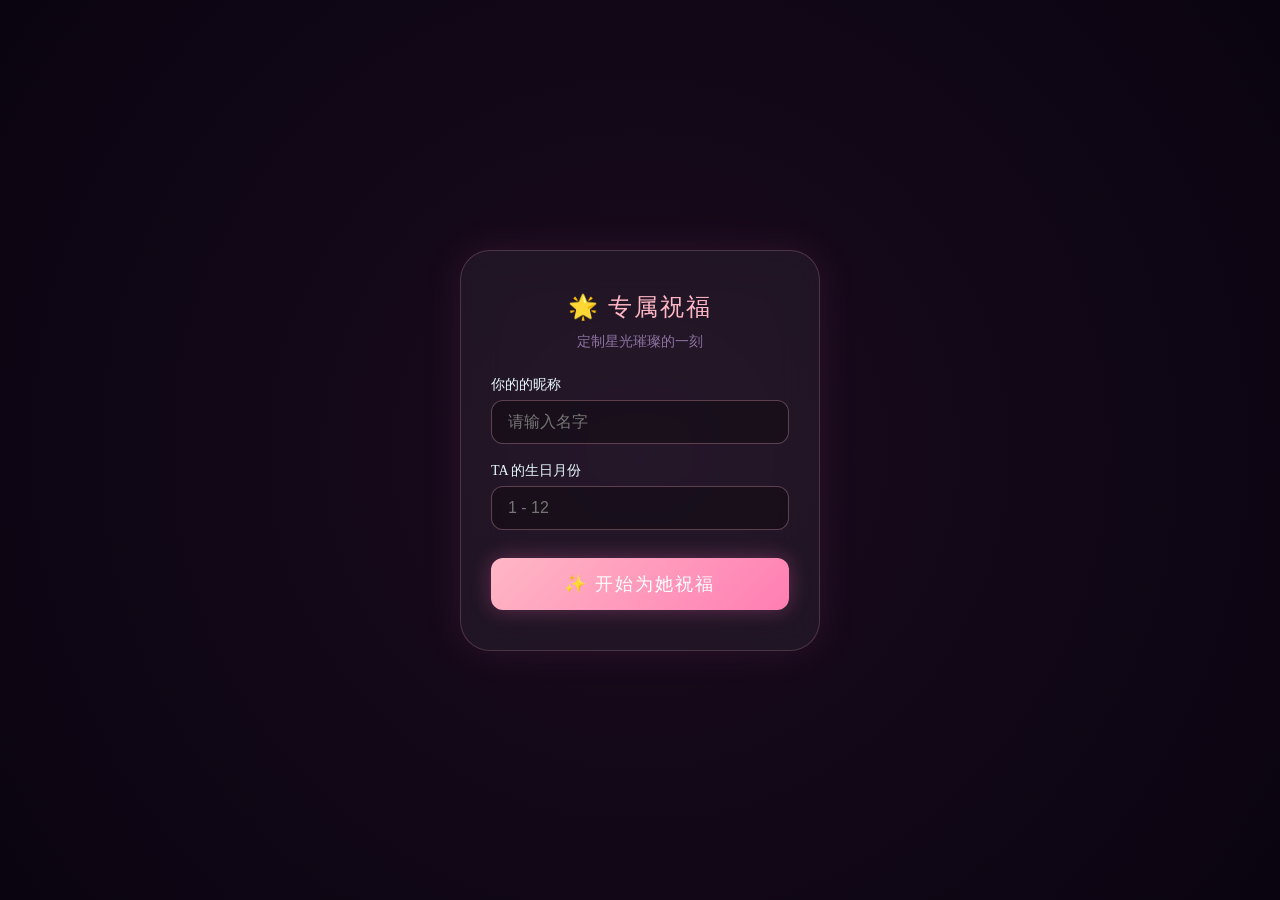
==== index.html @ 886df7cf "Fix HTML entity encoding in index.html" ====
<!DOCTYPE html>
<html lang="zh-CN">
  <head>
    <meta charset="UTF-8" />
    <meta name="viewport" content="width=device-width, initial-scale=1.0, maximum-scale=1.0, user-scalable=no" />
    <meta name="x5-orientation" content="portrait" />
    <meta name="x5-page-mode" content="no-title" />
    <title>生日快乐</title>
    <link rel="stylesheet" href="css/skystar.css">
  </head>
  <body>
    <div id="entry-screen">
      <div class="entry-box">
        <div class="entry-title">🌟 专属祝福</div>
        <div class="entry-sub">定制星光璀璨的一刻</div>
        <div class="input-group">
          <label>你的的昵称</label>
          <input type="text" id="user-name" placeholder="请输入名字" class="entry-input">
        </div>
        <div class="input-group">
          <label>TA 的生日月份</label>
          <input type="number" id="user-month" placeholder="1 - 12" min="1" max="12" class="entry-input">
        </div>
        <button id="start-btn" class="entry-btn">✨ 开始为她祝福</button>
        <div id="loading-status" class="entry-loading" style="display:none;">
          <div class="loader-small"></div>
          <span>正在加载星空与旋律...</span>
        </div>
      </div>
    </div>

    <div id="main-screen" style="display:none;">
      <div id="static-bg"></div>
      <video id="videofilm" poster="img/skystar2.jpg" loop style="display:none;" muted playsinline webkit-playsinline x5-video-player-type="h5" x5-video-player-fullscreen="true" preload="auto">
        <source src="video/skystar.mp4" type="video/mp4">
      </video>
      <canvas id="particles-canvas"></canvas>
      <canvas id="text-canvas"></canvas>
      <!-- 重点：audio 标签加上 autoplay muted，一打开页面就静音播放 -->
      <audio id="bg-music" src="video/晴天.mp3" autoplay muted preload="auto"></audio>
      <div class="container" style="display:none;"></div>
    </div>

    <div id="ending-overlay">
      <div class="ending-icon">🎂</div>
      <div class="ending-text">✨ 祝福已全部送达 ✨</div>
      <div class="ending-sub" id="ending-dynamic">愿你永远被爱包围</div>
    </div>

    <script src="js/skystar.js"></script>
  </body>
</html>
---- css/skystar.css ----
* { margin: 0; padding: 0; box-sizing: border-box; }
html, body {
    height: 100%; width: 100%; overflow: hidden;
    background-color: #0b0a1a; font-family: '楷体', 'KaiTi', serif;
}
body { display: flex; align-items: center; justify-content: center; position: relative; }

/* --- 前置输入页 --- */
#entry-screen {
    position: fixed; top: 0; left: 0; width: 100vw; height: 100vh;
    background: radial-gradient(circle at center, #1a0b1e, #0a0410);
    display: flex; align-items: center; justify-content: center; z-index: 9999;
}
.entry-box {
    background: rgba(255, 255, 255, 0.05); backdrop-filter: blur(20px);
    padding: 40px 30px; border-radius: 30px; width: 90%; max-width: 360px;
    border: 1px solid rgba(255, 183, 197, 0.2); text-align: center;
    box-shadow: 0 0 40px rgba(255, 105, 180, 0.1);
}
.entry-title { color: #FFB7C5; font-size: 24px; letter-spacing: 2px; }
.entry-sub { color: #A98BC0; font-size: 14px; margin: 10px 0 25px; opacity: 0.8; }
.input-group { margin-bottom: 18px; text-align: left; }
.input-group label { color: #E8F9FD; font-size: 14px; display: block; margin-bottom: 6px; }
.entry-input {
    width: 100%; padding: 12px 16px; border-radius: 12px; border: 1px solid rgba(255, 183, 197, 0.3);
    background: rgba(0, 0, 0, 0.3); color: #fff; font-size: 16px; outline: none;
}
.entry-input:focus { border-color: #FFB7C5; box-shadow: 0 0 15px rgba(255, 105, 180, 0.2); }
.entry-btn {
    width: 100%; padding: 14px; margin-top: 10px; border-radius: 12px; border: none;
    background: linear-gradient(135deg, #FFB7C5, #FF7EB3); color: #fff; font-size: 18px;
    cursor: pointer; transition: 0.3s; letter-spacing: 2px; box-shadow: 0 0 20px rgba(255, 105, 180, 0.3);
}
.entry-btn:active { transform: scale(0.95); }
.entry-loading { display: flex; align-items: center; justify-content: center; margin-top: 15px; color: #FFB7C5; font-size: 14px; gap: 10px; }
.loader-small { width: 18px; height: 18px; border: 2px solid rgba(255, 183, 197, 0.2); border-top: 2px solid #FFB7C5; border-radius: 50%; animation: spin 1s linear infinite; }

/* --- 主界面 --- */
#main-screen { display: none; position: fixed; top: 0; left: 0; width: 100vw; height: 100vh; }
#static-bg {
    position: absolute; top: 0; left: 0; width: 100%; height: 100%;
    background: url('../img/skystar2.jpg') no-repeat center center;
    background-size: cover;
}
#videofilm {
    position: absolute; top: 0; left: 0;
    min-width: 100vw; min-height: 100vh;
    object-fit: cover; object-position: center bottom;
}

/* --- 画布层 --- */
#particles-canvas, #text-canvas {
    position: absolute; top: 0; left: 0; width: 100%; height: 100%; pointer-events: none;
}
#particles-canvas { z-index: 1; }
#text-canvas { z-index: 4; }

/* --- 悬浮祝福语 --- */
.container {
    position: absolute; top: 0; left: 0; width: 100%; height: 100%;
    overflow: hidden; z-index: 5; pointer-events: none; display: none;
}
:root { --dist: 20vw; --deg: 0deg; --speed: 10s; --delay: 0s; }
.word-box {
    position: absolute; top: 50%; left: 50%;
    animation: orbit var(--speed) linear infinite;
    animation-delay: var(--delay); 
}
.word-box .word {
    position: absolute;
    color: #FFB7C5; font-family: '楷体';
    text-shadow: 0 0 8px rgba(255, 105, 180, 0.6);
    animation: fadeInWord 0.8s forwards; 
    animation-delay: var(--delay); opacity: 0;
}
@keyframes orbit {
    0% { transform: translate(-50%, -50%) rotate(var(--deg)) translateX(var(--dist)) rotate(calc(var(--deg) * -1)); }
    100% { transform: translate(-50%, -50%) rotate(calc(var(--deg) + 360deg)) translateX(var(--dist)) rotate(calc(0deg - var(--deg) - 360deg)); }
}
@keyframes fadeInWord {
    from { opacity: 0; transform: scale(0.6); }
    to { opacity: 1; transform: scale(1); }
}

/* --- 完结层 --- */
#ending-overlay {
    position: fixed; top: 0; left: 0; width: 100vw; height: 100vh;
    display: flex; flex-direction: column; align-items: center; justify-content: center;
    z-index: 100; pointer-events: none; opacity: 0; transition: opacity 1.5s ease;
    background: rgba(11, 10, 26, 0.6); backdrop-filter: blur(6px);
}
#ending-overlay.show { opacity: 1; pointer-events: auto; }
.ending-icon { font-size: 70px; margin-bottom: 15px; animation: floatUp 2s infinite alternate; }
.ending-text { font-size: clamp(28px, 6vw, 48px); color: #FFB7C5; text-shadow: 0 0 30px rgba(255, 105, 180, 0.8); letter-spacing: 4px; }
.ending-sub { font-size: clamp(18px, 4vw, 28px); color: #E8F9FD; margin-top: 10px; opacity: 0.8; }
@keyframes spin { to { transform: rotate(360deg); } }
@keyframes floatUp { from { transform: translateY(0); } to { transform: translateY(-15px); } }
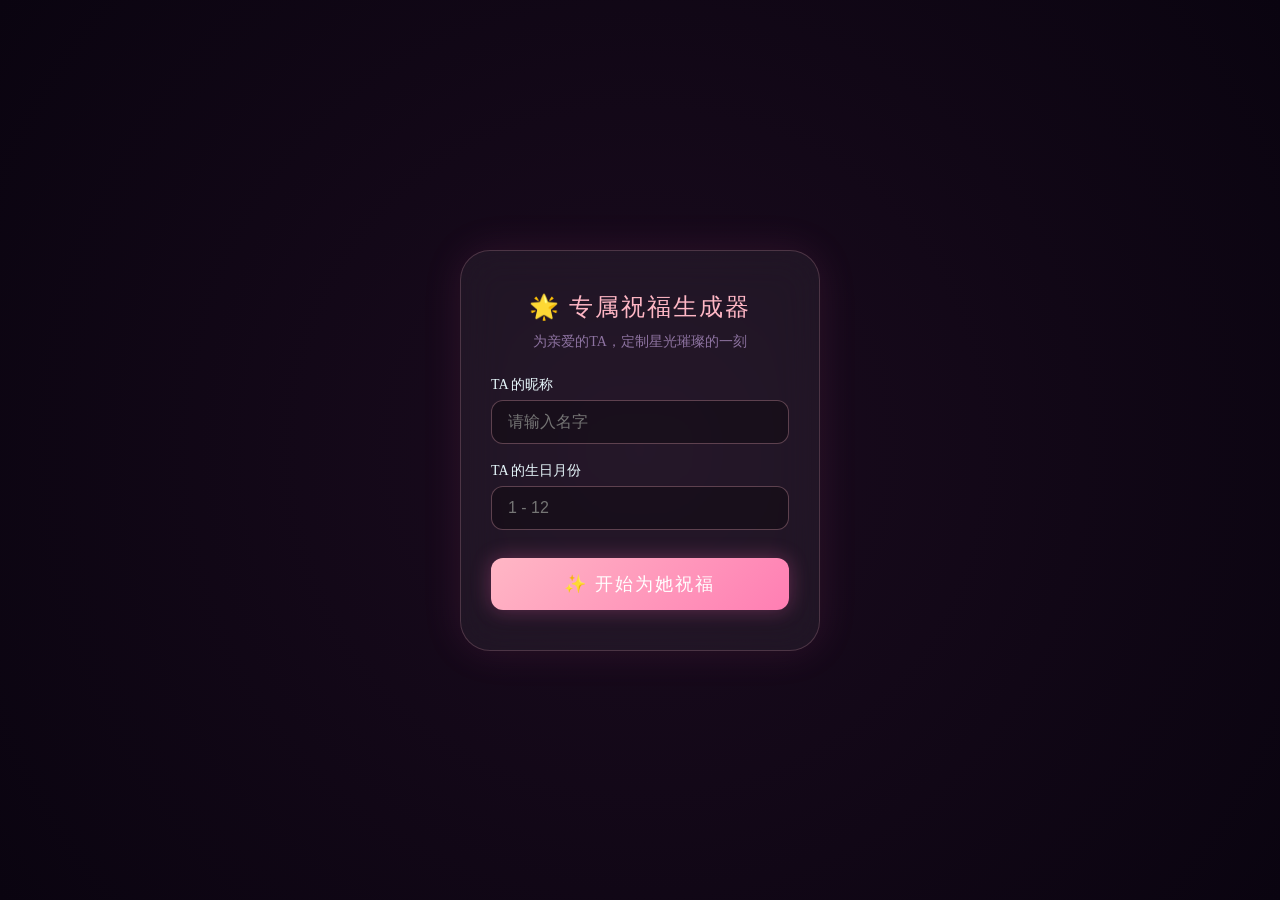
==== commit ef835f9e: "Update index.html" ====
--- a/index.html
+++ b/index.html
@@ -11,10 +11,10 @@
   <body>
     <div id="entry-screen">
       <div class="entry-box">
-        <div class="entry-title">🌟 专属祝福</div>
-        <div class="entry-sub">定制星光璀璨的一刻</div>
+        <div class="entry-title">🌟 专属祝福生成器</div>
+        <div class="entry-sub">为亲爱的TA，定制星光璀璨的一刻</div>
         <div class="input-group">
-          <label>你的的昵称</label>
+          <label>TA 的昵称</label>
           <input type="text" id="user-name" placeholder="请输入名字" class="entry-input">
         </div>
         <div class="input-group">
@@ -31,12 +31,13 @@
 
     <div id="main-screen" style="display:none;">
       <div id="static-bg"></div>
+      <!-- 删除原本 three 个标题，保留一个空的主标题容器 -->
+      <div id="main-title" class="main-title"></div>
+      
       <video id="videofilm" poster="img/skystar2.jpg" loop style="display:none;" muted playsinline webkit-playsinline x5-video-player-type="h5" x5-video-player-fullscreen="true" preload="auto">
         <source src="video/skystar.mp4" type="video/mp4">
       </video>
       <canvas id="particles-canvas"></canvas>
-      <canvas id="text-canvas"></canvas>
-      <!-- 重点：audio 标签加上 autoplay muted，一打开页面就静音播放 -->
       <audio id="bg-music" src="video/晴天.mp3" autoplay muted preload="auto"></audio>
       <div class="container" style="display:none;"></div>
     </div>
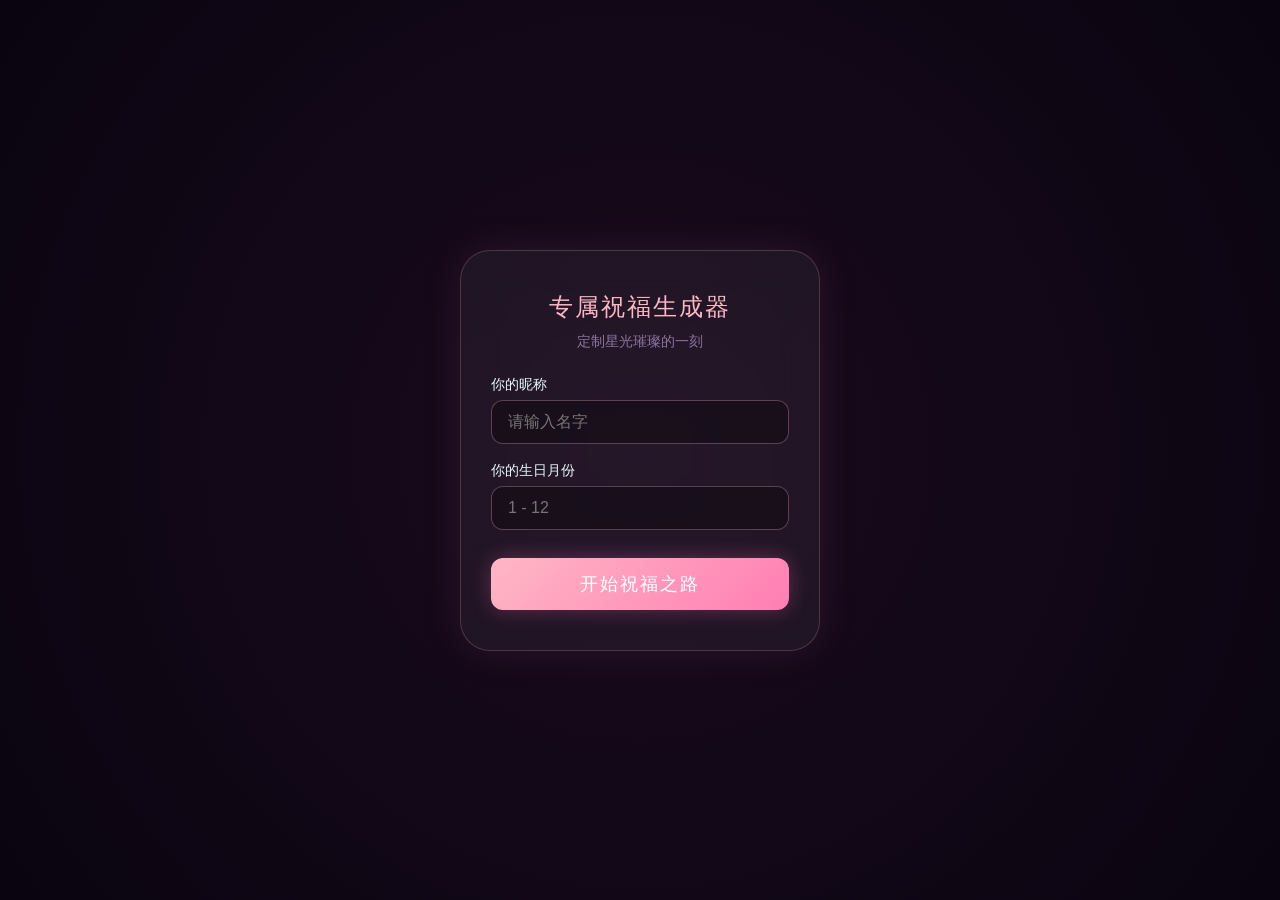
==== commit 39248241: "Update index.html" ====
--- a/index.html
+++ b/index.html
@@ -1,53 +1,57 @@
 <!DOCTYPE html>
 <html lang="zh-CN">
-  <head>
+<head>
     <meta charset="UTF-8" />
     <meta name="viewport" content="width=device-width, initial-scale=1.0, maximum-scale=1.0, user-scalable=no" />
     <meta name="x5-orientation" content="portrait" />
     <meta name="x5-page-mode" content="no-title" />
     <title>生日快乐</title>
     <link rel="stylesheet" href="css/skystar.css">
-  </head>
-  <body>
+</head>
+<body>
+    <!-- 输入页 -->
     <div id="entry-screen">
-      <div class="entry-box">
-        <div class="entry-title">🌟 专属祝福生成器</div>
-        <div class="entry-sub">为亲爱的TA，定制星光璀璨的一刻</div>
-        <div class="input-group">
-          <label>TA 的昵称</label>
-          <input type="text" id="user-name" placeholder="请输入名字" class="entry-input">
+        <div class="entry-box">
+            <div class="entry-title">专属祝福生成器</div>
+            <div class="entry-sub">定制星光璀璨的一刻</div>
+            <div class="input-group">
+                <label>你的昵称</label>
+                <input type="text" id="user-name" placeholder="请输入名字" class="entry-input">
+            </div>
+            <div class="input-group">
+                <label>你的生日月份</label>
+                <input type="number" id="user-month" placeholder="1 - 12" min="1" max="12" class="entry-input">
+            </div>
+            <button id="start-btn" class="entry-btn">开始祝福之路</button>
+            <div id="loading-status" class="entry-loading" style="display:none;">
+                <div class="loader-small"></div>
+                <span>正在加载星空与旋律...</span>
+            </div>
         </div>
-        <div class="input-group">
-          <label>TA 的生日月份</label>
-          <input type="number" id="user-month" placeholder="1 - 12" min="1" max="12" class="entry-input">
-        </div>
-        <button id="start-btn" class="entry-btn">✨ 开始为她祝福</button>
-        <div id="loading-status" class="entry-loading" style="display:none;">
-          <div class="loader-small"></div>
-          <span>正在加载星空与旋律...</span>
-        </div>
-      </div>
     </div>
 
+    <!-- 主界面 -->
     <div id="main-screen" style="display:none;">
-      <div id="static-bg"></div>
-      <!-- 删除原本 three 个标题，保留一个空的主标题容器 -->
-      <div id="main-title" class="main-title"></div>
-      
-      <video id="videofilm" poster="img/skystar2.jpg" loop style="display:none;" muted playsinline webkit-playsinline x5-video-player-type="h5" x5-video-player-fullscreen="true" preload="auto">
-        <source src="video/skystar.mp4" type="video/mp4">
-      </video>
-      <canvas id="particles-canvas"></canvas>
-      <audio id="bg-music" src="video/晴天.mp3" autoplay muted preload="auto"></audio>
-      <div class="container" style="display:none;"></div>
+        <div id="static-bg"></div>
+        <!-- 主标题容器（逐字显现） -->
+        <div id="main-title" class="main-title"></div>
+        
+        <video id="videofilm" poster="img/skystar2.jpg" loop style="display:none;" muted playsinline webkit-playsinline x5-video-player-type="h5" x5-video-player-fullscreen="true" preload="auto">
+            <source src="video/skystar.mp4" type="video/mp4">
+        </video>
+        <canvas id="particles-canvas"></canvas>
+        <audio id="bg-music" src="video/晴天.mp3" autoplay muted preload="auto"></audio>
+        <!-- 悬浮祝福语容器 -->
+        <div class="container" style="display:none;"></div>
     </div>
 
+    <!-- 完结页 -->
     <div id="ending-overlay">
-      <div class="ending-icon">🎂</div>
-      <div class="ending-text">✨ 祝福已全部送达 ✨</div>
-      <div class="ending-sub" id="ending-dynamic">愿你永远被爱包围</div>
+        <div class="ending-icon">🎂</div>
+        <div class="ending-text">✨ 祝福已全部送达 ✨</div>
+        <div class="ending-sub" id="ending-dynamic">愿你永远被爱包围</div>
     </div>
 
     <script src="js/skystar.js"></script>
-  </body>
+</body>
 </html>
--- a/css/skystar.css
+++ b/css/skystar.css
@@ -47,18 +47,45 @@
     min-width: 100vw; min-height: 100vh;
     object-fit: cover; object-position: center bottom;
 }
+#particles-canvas { position: absolute; z-index: 1; pointer-events: none; }
 
-/* --- 画布层 --- */
-#particles-canvas, #text-canvas {
-    position: absolute; top: 0; left: 0; width: 100%; height: 100%; pointer-events: none;
+/* --- 主标题逐字显现 --- */
+#main-title {
+    position: absolute; 
+    top: 40%; left: 50%; 
+    transform: translate(-50%, -50%);
+    z-index: 4; 
+    pointer-events: none;
+    text-align: center;
+    width: 90%;
+    font-size: clamp(24px, 5vw, 40px);
+    color: #FFB7C5;
+    text-shadow: 0 0 30px #FFB7C5, 0 0 50px #FFB7C5;
+    line-height: 1.6;
 }
-#particles-canvas { z-index: 1; }
-#text-canvas { z-index: 4; }
+.main-title .char {
+    display: inline-block;
+    opacity: 0;
+    transform: translateY(20px) scale(0.5) rotateY(-30deg);
+    transition: all 0.5s cubic-bezier(0.34, 1.56, 0.64, 1);
+}
+.main-title .char.active {
+    opacity: 1;
+    transform: translateY(0) scale(1) rotateY(0deg);
+}
 
-/* --- 悬浮祝福语 --- */
+/* --- 悬浮祝福语（强制显示） --- */
 .container {
     position: absolute; top: 0; left: 0; width: 100%; height: 100%;
-    overflow: hidden; z-index: 5; pointer-events: none; display: none;
+    overflow: hidden; z-index: 5; pointer-events: none;
+    /* 默认隐藏，但后面将用 JS 强制覆盖 */
+    display: none;
+}
+/* 这个类会在触发时被添加，并且强制显示 */
+.container.show {
+    display: block !important;
+    opacity: 1 !important;
+    visibility: visible !important;
 }
 :root { --dist: 20vw; --deg: 0deg; --speed: 10s; --delay: 0s; }
 .word-box {
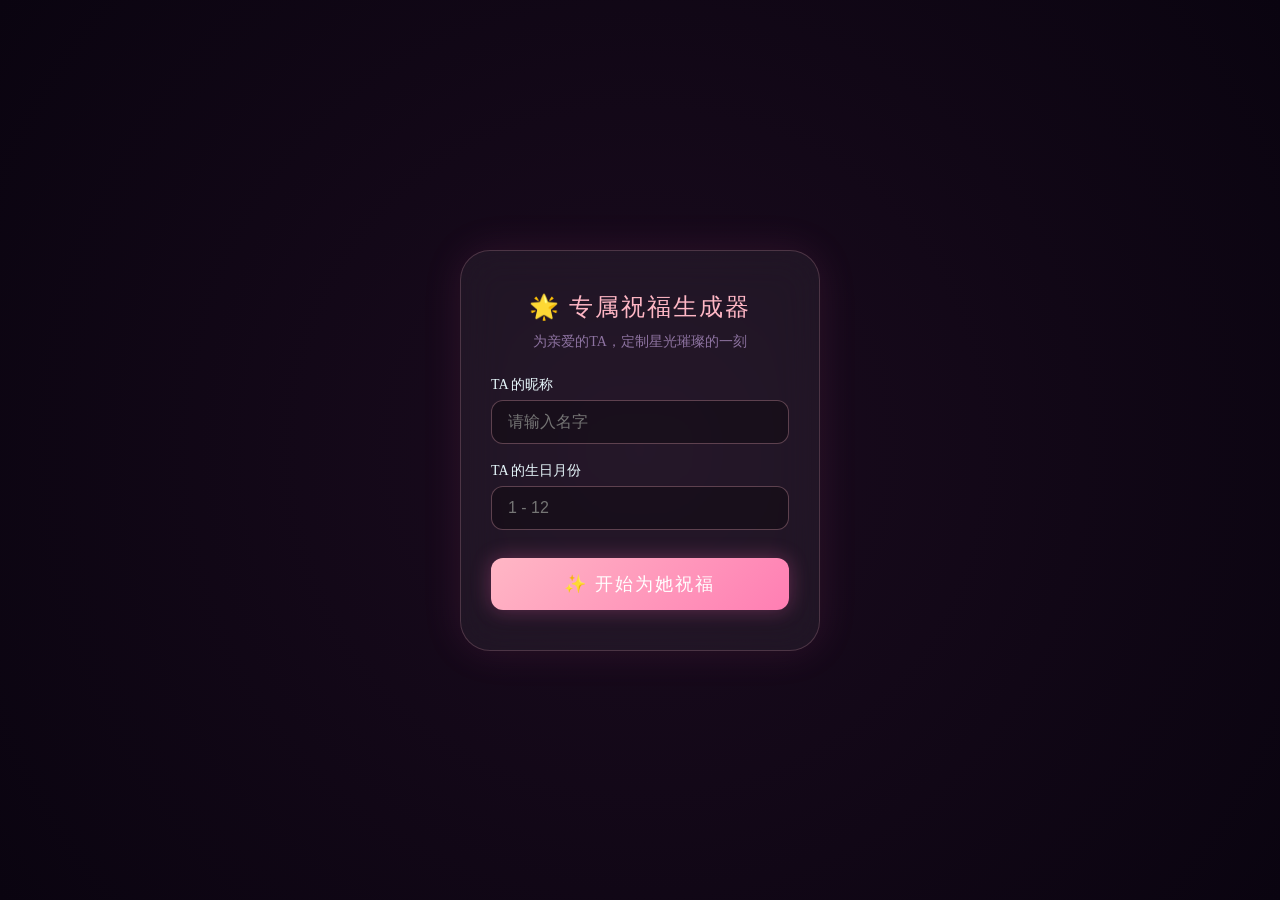
==== commit a68dd6b0: "Update index.html" ====
--- a/index.html
+++ b/index.html
@@ -12,17 +12,17 @@
     <!-- 输入页 -->
     <div id="entry-screen">
         <div class="entry-box">
-            <div class="entry-title">专属祝福生成器</div>
-            <div class="entry-sub">定制星光璀璨的一刻</div>
+            <div class="entry-title">🌟 专属祝福生成器</div>
+            <div class="entry-sub">为亲爱的TA，定制星光璀璨的一刻</div>
             <div class="input-group">
-                <label>你的昵称</label>
+                <label>TA 的昵称</label>
                 <input type="text" id="user-name" placeholder="请输入名字" class="entry-input">
             </div>
             <div class="input-group">
-                <label>你的生日月份</label>
+                <label>TA 的生日月份</label>
                 <input type="number" id="user-month" placeholder="1 - 12" min="1" max="12" class="entry-input">
             </div>
-            <button id="start-btn" class="entry-btn">开始祝福之路</button>
+            <button id="start-btn" class="entry-btn">✨ 开始为她祝福</button>
             <div id="loading-status" class="entry-loading" style="display:none;">
                 <div class="loader-small"></div>
                 <span>正在加载星空与旋律...</span>
@@ -33,9 +33,7 @@
     <!-- 主界面 -->
     <div id="main-screen" style="display:none;">
         <div id="static-bg"></div>
-        <!-- 主标题容器（逐字显现） -->
         <div id="main-title" class="main-title"></div>
-        
         <video id="videofilm" poster="img/skystar2.jpg" loop style="display:none;" muted playsinline webkit-playsinline x5-video-player-type="h5" x5-video-player-fullscreen="true" preload="auto">
             <source src="video/skystar.mp4" type="video/mp4">
         </video>
@@ -43,6 +41,8 @@
         <audio id="bg-music" src="video/晴天.mp3" autoplay muted preload="auto"></audio>
         <!-- 悬浮祝福语容器 -->
         <div class="container" style="display:none;"></div>
+        <!-- 手动触发按钮（调试用） -->
+        <button id="force-show-btn" style="position:fixed; bottom:20px; right:20px; z-index:999; padding:10px 20px; background:#FFB7C5; border:none; border-radius:30px; color:#fff; font-size:14px; box-shadow:0 0 15px rgba(255,105,180,0.5); display:none;">显示祝福</button>
     </div>
 
     <!-- 完结页 -->
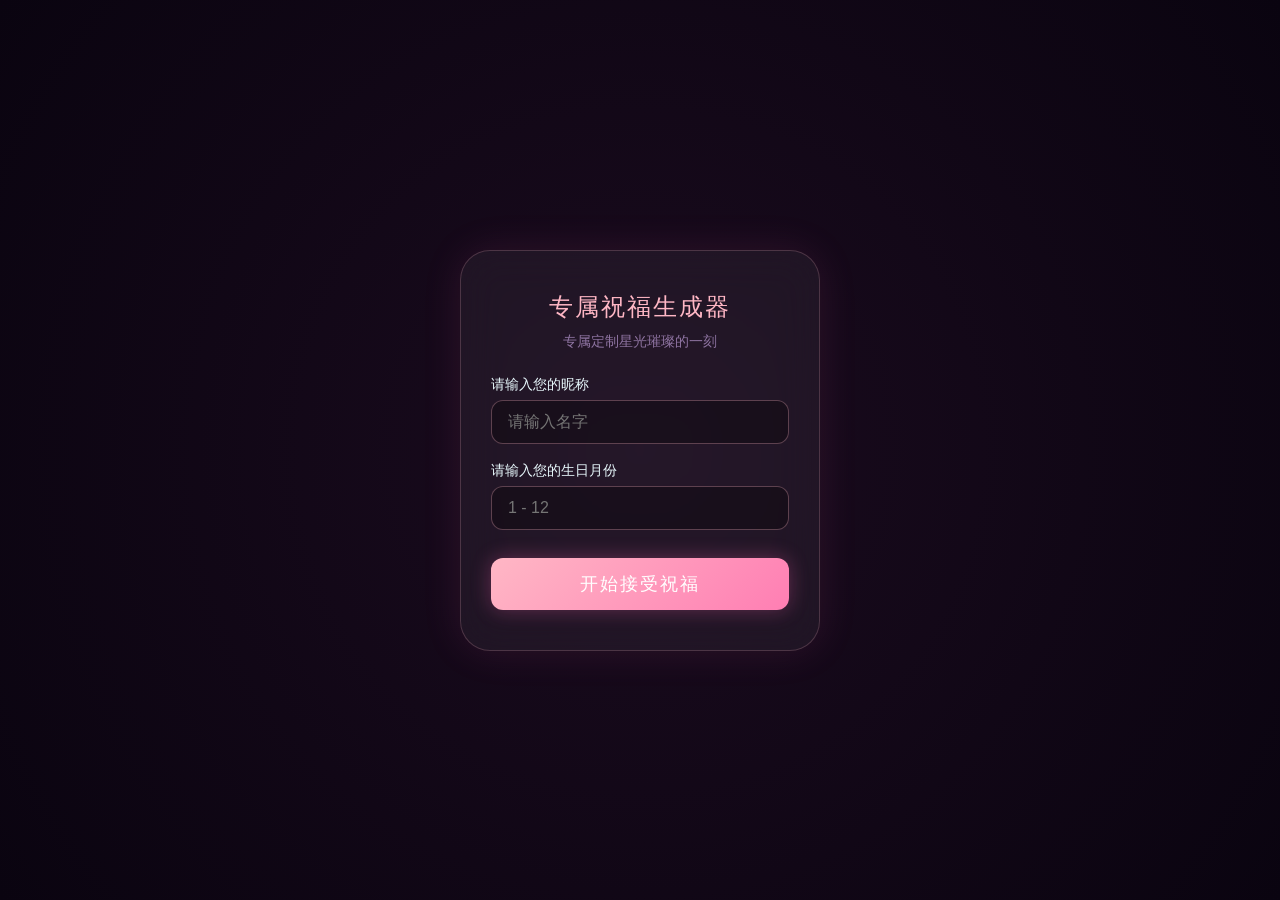
==== commit 8c33b686: "Update index.html" ====
--- a/index.html
+++ b/index.html
@@ -12,17 +12,17 @@
     <!-- 输入页 -->
     <div id="entry-screen">
         <div class="entry-box">
-            <div class="entry-title">🌟 专属祝福生成器</div>
-            <div class="entry-sub">为亲爱的TA，定制星光璀璨的一刻</div>
+            <div class="entry-title">专属祝福生成器</div>
+            <div class="entry-sub">专属定制星光璀璨的一刻</div>
             <div class="input-group">
-                <label>TA 的昵称</label>
+                <label>请输入您的昵称</label>
                 <input type="text" id="user-name" placeholder="请输入名字" class="entry-input">
             </div>
             <div class="input-group">
-                <label>TA 的生日月份</label>
+                <label>请输入您的生日月份</label>
                 <input type="number" id="user-month" placeholder="1 - 12" min="1" max="12" class="entry-input">
             </div>
-            <button id="start-btn" class="entry-btn">✨ 开始为她祝福</button>
+            <button id="start-btn" class="entry-btn">开始接受祝福</button>
             <div id="loading-status" class="entry-loading" style="display:none;">
                 <div class="loader-small"></div>
                 <span>正在加载星空与旋律...</span>
--- a/css/skystar.css
+++ b/css/skystar.css
@@ -78,35 +78,27 @@
 .container {
     position: absolute; top: 0; left: 0; width: 100%; height: 100%;
     overflow: hidden; z-index: 5; pointer-events: none;
-    /* 默认隐藏，但后面将用 JS 强制覆盖 */
     display: none;
 }
-/* 这个类会在触发时被添加，并且强制显示 */
 .container.show {
     display: block !important;
     opacity: 1 !important;
     visibility: visible !important;
 }
-:root { --dist: 20vw; --deg: 0deg; --speed: 10s; --delay: 0s; }
 .word-box {
     position: absolute; top: 50%; left: 50%;
-    animation: orbit var(--speed) linear infinite;
-    animation-delay: var(--delay); 
+    /* 内联样式已经在 JS 中设置，无需额外动画 */
 }
 .word-box .word {
     position: absolute;
-    color: #FFB7C5; font-family: '楷体';
-    text-shadow: 0 0 8px rgba(255, 105, 180, 0.6);
-    animation: fadeInWord 0.8s forwards; 
-    animation-delay: var(--delay); opacity: 0;
-}
-@keyframes orbit {
-    0% { transform: translate(-50%, -50%) rotate(var(--deg)) translateX(var(--dist)) rotate(calc(var(--deg) * -1)); }
-    100% { transform: translate(-50%, -50%) rotate(calc(var(--deg) + 360deg)) translateX(var(--dist)) rotate(calc(0deg - var(--deg) - 360deg)); }
+    color: #BAABDA;
+    font-family: '楷体';
+    text-shadow: 0 0 8px rgba(186, 171, 218, 0.5);
+    /* 淡入动画由 JS 动态添加 */
 }
 @keyframes fadeInWord {
-    from { opacity: 0; transform: scale(0.6); }
-    to { opacity: 1; transform: scale(1); }
+    from { opacity: 0; transform: scale(0.5) rotateY(30deg); }
+    to { opacity: 1; transform: scale(1) rotateY(0deg); }
 }
 
 /* --- 完结层 --- */
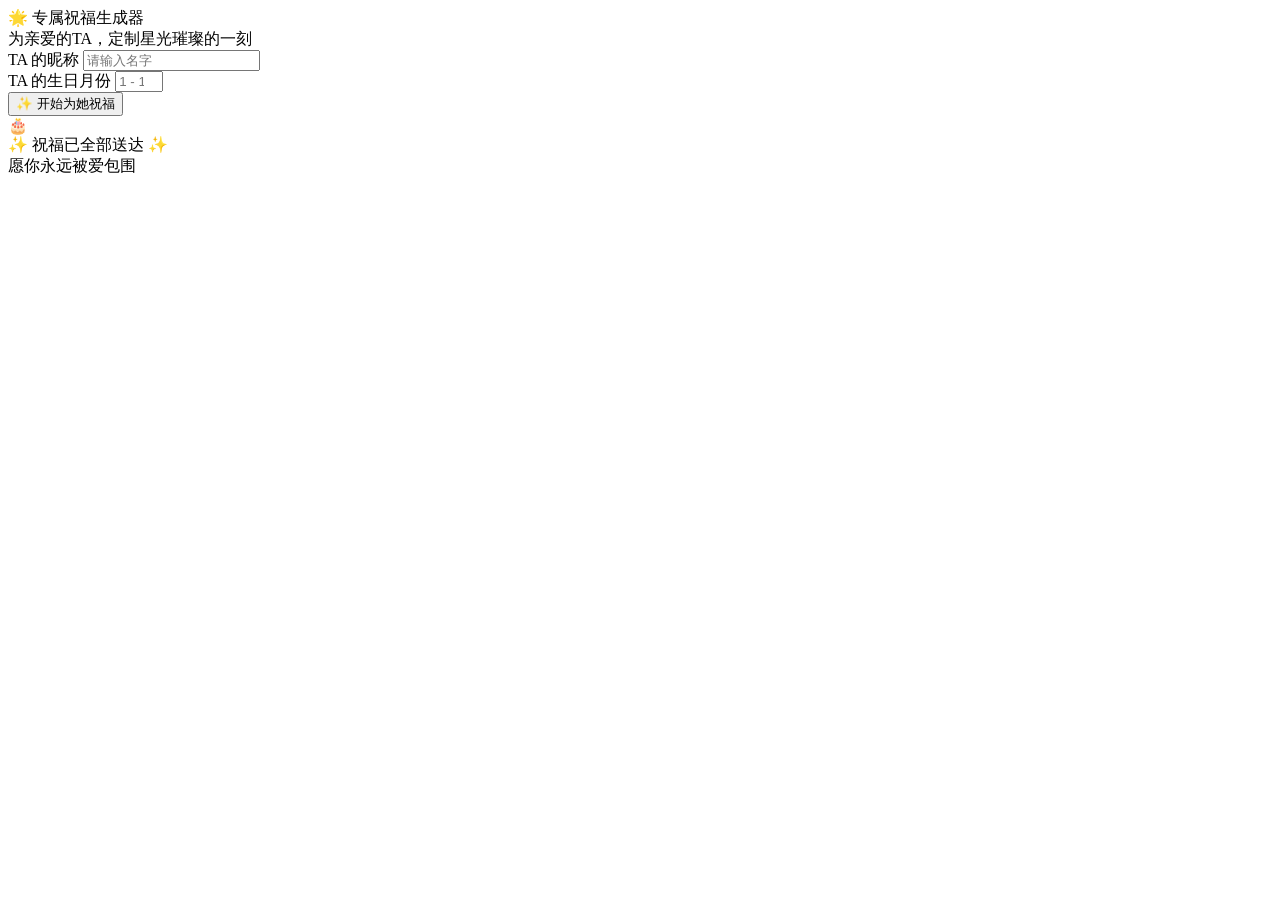
==== commit dcfa23b7: "Update index.html" ====
--- a/index.html
+++ b/index.html
@@ -12,17 +12,17 @@
     <!-- 输入页 -->
     <div id="entry-screen">
         <div class="entry-box">
-            <div class="entry-title">专属祝福生成器</div>
-            <div class="entry-sub">专属定制星光璀璨的一刻</div>
+            <div class="entry-title">🌟 专属祝福生成器</div>
+            <div class="entry-sub">为亲爱的TA，定制星光璀璨的一刻</div>
             <div class="input-group">
-                <label>请输入您的昵称</label>
+                <label>TA 的昵称</label>
                 <input type="text" id="user-name" placeholder="请输入名字" class="entry-input">
             </div>
             <div class="input-group">
-                <label>请输入您的生日月份</label>
+                <label>TA 的生日月份</label>
                 <input type="number" id="user-month" placeholder="1 - 12" min="1" max="12" class="entry-input">
             </div>
-            <button id="start-btn" class="entry-btn">开始接受祝福</button>
+            <button id="start-btn" class="entry-btn">✨ 开始为她祝福</button>
             <div id="loading-status" class="entry-loading" style="display:none;">
                 <div class="loader-small"></div>
                 <span>正在加载星空与旋律...</span>
@@ -39,10 +39,7 @@
         </video>
         <canvas id="particles-canvas"></canvas>
         <audio id="bg-music" src="video/晴天.mp3" autoplay muted preload="auto"></audio>
-        <!-- 悬浮祝福语容器 -->
         <div class="container" style="display:none;"></div>
-        <!-- 手动触发按钮（调试用） -->
-        <button id="force-show-btn" style="position:fixed; bottom:20px; right:20px; z-index:999; padding:10px 20px; background:#FFB7C5; border:none; border-radius:30px; color:#fff; font-size:14px; box-shadow:0 0 15px rgba(255,105,180,0.5); display:none;">显示祝福</button>
     </div>
 
     <!-- 完结页 -->
--- a/css/skystar.css
+++ b/css/skystar.css
@@ -1,80 +1,4 @@
-* { margin: 0; padding: 0; box-sizing: border-box; }
-html, body {
-    height: 100%; width: 100%; overflow: hidden;
-    background-color: #0b0a1a; font-family: '楷体', 'KaiTi', serif;
-}
-body { display: flex; align-items: center; justify-content: center; position: relative; }
-
-/* --- 前置输入页 --- */
-#entry-screen {
-    position: fixed; top: 0; left: 0; width: 100vw; height: 100vh;
-    background: radial-gradient(circle at center, #1a0b1e, #0a0410);
-    display: flex; align-items: center; justify-content: center; z-index: 9999;
-}
-.entry-box {
-    background: rgba(255, 255, 255, 0.05); backdrop-filter: blur(20px);
-    padding: 40px 30px; border-radius: 30px; width: 90%; max-width: 360px;
-    border: 1px solid rgba(255, 183, 197, 0.2); text-align: center;
-    box-shadow: 0 0 40px rgba(255, 105, 180, 0.1);
-}
-.entry-title { color: #FFB7C5; font-size: 24px; letter-spacing: 2px; }
-.entry-sub { color: #A98BC0; font-size: 14px; margin: 10px 0 25px; opacity: 0.8; }
-.input-group { margin-bottom: 18px; text-align: left; }
-.input-group label { color: #E8F9FD; font-size: 14px; display: block; margin-bottom: 6px; }
-.entry-input {
-    width: 100%; padding: 12px 16px; border-radius: 12px; border: 1px solid rgba(255, 183, 197, 0.3);
-    background: rgba(0, 0, 0, 0.3); color: #fff; font-size: 16px; outline: none;
-}
-.entry-input:focus { border-color: #FFB7C5; box-shadow: 0 0 15px rgba(255, 105, 180, 0.2); }
-.entry-btn {
-    width: 100%; padding: 14px; margin-top: 10px; border-radius: 12px; border: none;
-    background: linear-gradient(135deg, #FFB7C5, #FF7EB3); color: #fff; font-size: 18px;
-    cursor: pointer; transition: 0.3s; letter-spacing: 2px; box-shadow: 0 0 20px rgba(255, 105, 180, 0.3);
-}
-.entry-btn:active { transform: scale(0.95); }
-.entry-loading { display: flex; align-items: center; justify-content: center; margin-top: 15px; color: #FFB7C5; font-size: 14px; gap: 10px; }
-.loader-small { width: 18px; height: 18px; border: 2px solid rgba(255, 183, 197, 0.2); border-top: 2px solid #FFB7C5; border-radius: 50%; animation: spin 1s linear infinite; }
-
-/* --- 主界面 --- */
-#main-screen { display: none; position: fixed; top: 0; left: 0; width: 100vw; height: 100vh; }
-#static-bg {
-    position: absolute; top: 0; left: 0; width: 100%; height: 100%;
-    background: url('../img/skystar2.jpg') no-repeat center center;
-    background-size: cover;
-}
-#videofilm {
-    position: absolute; top: 0; left: 0;
-    min-width: 100vw; min-height: 100vh;
-    object-fit: cover; object-position: center bottom;
-}
-#particles-canvas { position: absolute; z-index: 1; pointer-events: none; }
-
-/* --- 主标题逐字显现 --- */
-#main-title {
-    position: absolute; 
-    top: 40%; left: 50%; 
-    transform: translate(-50%, -50%);
-    z-index: 4; 
-    pointer-events: none;
-    text-align: center;
-    width: 90%;
-    font-size: clamp(24px, 5vw, 40px);
-    color: #FFB7C5;
-    text-shadow: 0 0 30px #FFB7C5, 0 0 50px #FFB7C5;
-    line-height: 1.6;
-}
-.main-title .char {
-    display: inline-block;
-    opacity: 0;
-    transform: translateY(20px) scale(0.5) rotateY(-30deg);
-    transition: all 0.5s cubic-bezier(0.34, 1.56, 0.64, 1);
-}
-.main-title .char.active {
-    opacity: 1;
-    transform: translateY(0) scale(1) rotateY(0deg);
-}
-
-/* --- 悬浮祝福语（强制显示） --- */
+/* 悬浮祝福语（使用您的 init 模板动画） */
 .container {
     position: absolute; top: 0; left: 0; width: 100%; height: 100%;
     overflow: hidden; z-index: 5; pointer-events: none;
@@ -85,32 +9,23 @@
     opacity: 1 !important;
     visibility: visible !important;
 }
+:root { --margin-top: 0; --margin-left: 0; --animation-duration: 0s; --animation-delay: 0s; }
 .word-box {
-    position: absolute; top: 50%; left: 50%;
-    /* 内联样式已经在 JS 中设置，无需额外动画 */
+    position: absolute;
+    top: 50%; left: 50%;
+    transform: translate(-50%, -50%);
+    margin-top: var(--margin-top);
+    margin-left: var(--margin-left);
+    animation: rotY var(--animation-duration) linear infinite;
+    animation-delay: var(--animation-delay);
 }
 .word-box .word {
     position: absolute;
-    color: #BAABDA;
-    font-family: '楷体';
-    text-shadow: 0 0 8px rgba(186, 171, 218, 0.5);
-    /* 淡入动画由 JS 动态添加 */
+    color: #BAABDA; font-family: '楷体';
+    animation: rotY var(--animation-duration) linear infinite reverse;
+    animation-delay: var(--animation-delay);
 }
-@keyframes fadeInWord {
-    from { opacity: 0; transform: scale(0.5) rotateY(30deg); }
-    to { opacity: 1; transform: scale(1) rotateY(0deg); }
+@keyframes rotY {
+    0% { transform: rotateY(0deg); }
+    100% { transform: rotateY(360deg); }
 }
-
-/* --- 完结层 --- */
-#ending-overlay {
-    position: fixed; top: 0; left: 0; width: 100vw; height: 100vh;
-    display: flex; flex-direction: column; align-items: center; justify-content: center;
-    z-index: 100; pointer-events: none; opacity: 0; transition: opacity 1.5s ease;
-    background: rgba(11, 10, 26, 0.6); backdrop-filter: blur(6px);
-}
-#ending-overlay.show { opacity: 1; pointer-events: auto; }
-.ending-icon { font-size: 70px; margin-bottom: 15px; animation: floatUp 2s infinite alternate; }
-.ending-text { font-size: clamp(28px, 6vw, 48px); color: #FFB7C5; text-shadow: 0 0 30px rgba(255, 105, 180, 0.8); letter-spacing: 4px; }
-.ending-sub { font-size: clamp(18px, 4vw, 28px); color: #E8F9FD; margin-top: 10px; opacity: 0.8; }
-@keyframes spin { to { transform: rotate(360deg); } }
-@keyframes floatUp { from { transform: translateY(0); } to { transform: translateY(-15px); } }
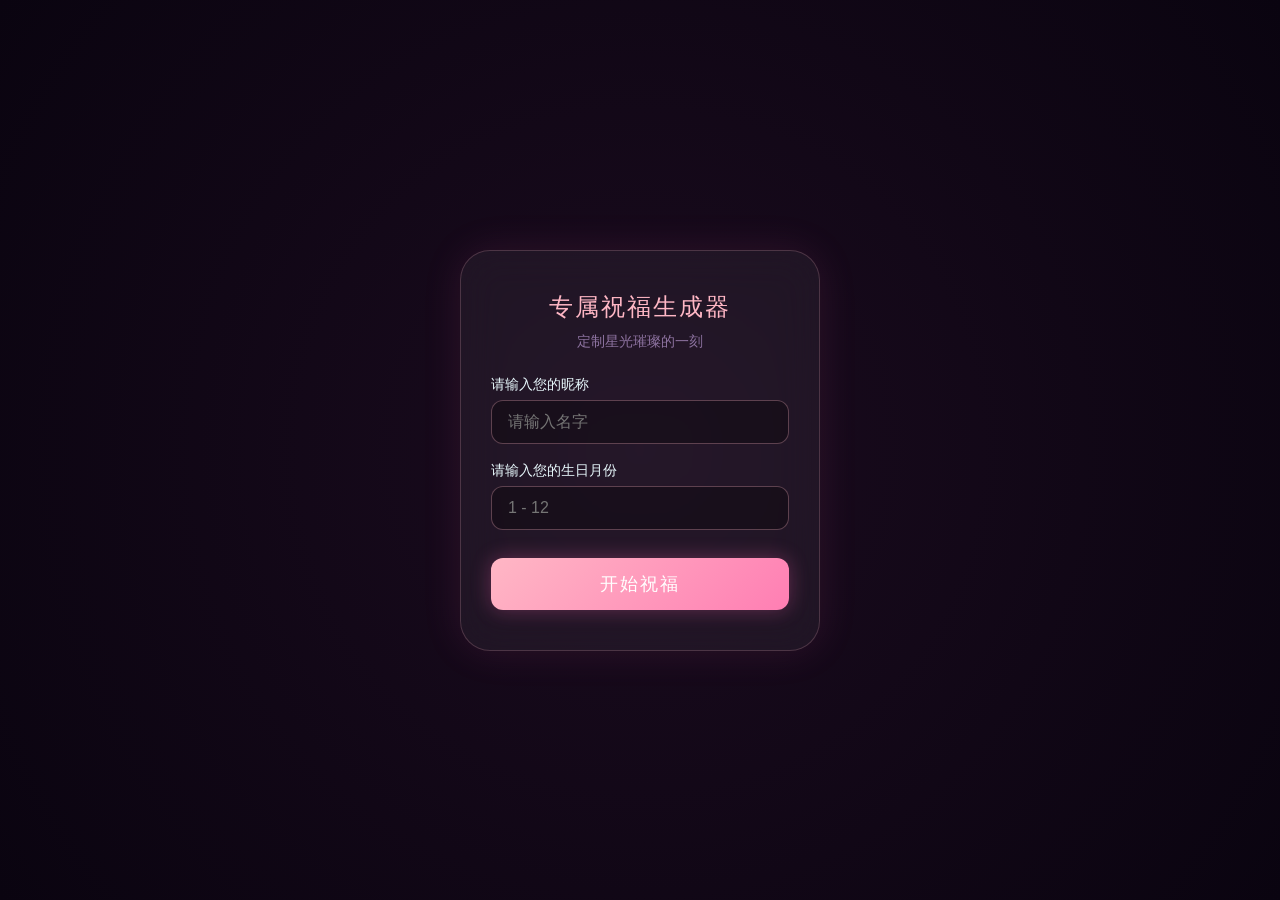
==== commit fdaa37f3: "Update index.html" ====
--- a/index.html
+++ b/index.html
@@ -12,17 +12,17 @@
     <!-- 输入页 -->
     <div id="entry-screen">
         <div class="entry-box">
-            <div class="entry-title">🌟 专属祝福生成器</div>
-            <div class="entry-sub">为亲爱的TA，定制星光璀璨的一刻</div>
+            <div class="entry-title">专属祝福生成器</div>
+            <div class="entry-sub">定制星光璀璨的一刻</div>
             <div class="input-group">
-                <label>TA 的昵称</label>
+                <label>请输入您的昵称</label>
                 <input type="text" id="user-name" placeholder="请输入名字" class="entry-input">
             </div>
             <div class="input-group">
-                <label>TA 的生日月份</label>
+                <label>请输入您的生日月份</label>
                 <input type="number" id="user-month" placeholder="1 - 12" min="1" max="12" class="entry-input">
             </div>
-            <button id="start-btn" class="entry-btn">✨ 开始为她祝福</button>
+            <button id="start-btn" class="entry-btn">开始祝福</button>
             <div id="loading-status" class="entry-loading" style="display:none;">
                 <div class="loader-small"></div>
                 <span>正在加载星空与旋律...</span>
--- a/css/skystar.css
+++ b/css/skystar.css
@@ -1,4 +1,80 @@
-/* 悬浮祝福语（使用您的 init 模板动画） */
+* { margin: 0; padding: 0; box-sizing: border-box; }
+html, body {
+    height: 100%; width: 100%; overflow: hidden;
+    background-color: #0b0a1a; font-family: '楷体', 'KaiTi', serif;
+}
+body { display: flex; align-items: center; justify-content: center; position: relative; }
+
+/* --- 前置输入页 --- */
+#entry-screen {
+    position: fixed; top: 0; left: 0; width: 100vw; height: 100vh;
+    background: radial-gradient(circle at center, #1a0b1e, #0a0410);
+    display: flex; align-items: center; justify-content: center; z-index: 9999;
+}
+.entry-box {
+    background: rgba(255, 255, 255, 0.05); backdrop-filter: blur(20px);
+    padding: 40px 30px; border-radius: 30px; width: 90%; max-width: 360px;
+    border: 1px solid rgba(255, 183, 197, 0.2); text-align: center;
+    box-shadow: 0 0 40px rgba(255, 105, 180, 0.1);
+}
+.entry-title { color: #FFB7C5; font-size: 24px; letter-spacing: 2px; }
+.entry-sub { color: #A98BC0; font-size: 14px; margin: 10px 0 25px; opacity: 0.8; }
+.input-group { margin-bottom: 18px; text-align: left; }
+.input-group label { color: #E8F9FD; font-size: 14px; display: block; margin-bottom: 6px; }
+.entry-input {
+    width: 100%; padding: 12px 16px; border-radius: 12px; border: 1px solid rgba(255, 183, 197, 0.3);
+    background: rgba(0, 0, 0, 0.3); color: #fff; font-size: 16px; outline: none;
+}
+.entry-input:focus { border-color: #FFB7C5; box-shadow: 0 0 15px rgba(255, 105, 180, 0.2); }
+.entry-btn {
+    width: 100%; padding: 14px; margin-top: 10px; border-radius: 12px; border: none;
+    background: linear-gradient(135deg, #FFB7C5, #FF7EB3); color: #fff; font-size: 18px;
+    cursor: pointer; transition: 0.3s; letter-spacing: 2px; box-shadow: 0 0 20px rgba(255, 105, 180, 0.3);
+}
+.entry-btn:active { transform: scale(0.95); }
+.entry-loading { display: flex; align-items: center; justify-content: center; margin-top: 15px; color: #FFB7C5; font-size: 14px; gap: 10px; }
+.loader-small { width: 18px; height: 18px; border: 2px solid rgba(255, 183, 197, 0.2); border-top: 2px solid #FFB7C5; border-radius: 50%; animation: spin 1s linear infinite; }
+
+/* --- 主界面 --- */
+#main-screen { display: none; position: fixed; top: 0; left: 0; width: 100vw; height: 100vh; }
+#static-bg {
+    position: absolute; top: 0; left: 0; width: 100%; height: 100%;
+    background: url('../img/skystar2.jpg') no-repeat center center;
+    background-size: cover;
+}
+#videofilm {
+    position: absolute; top: 0; left: 0;
+    min-width: 100vw; min-height: 100vh;
+    object-fit: cover; object-position: center bottom;
+}
+#particles-canvas { position: absolute; z-index: 1; pointer-events: none; }
+
+/* --- 主标题逐字显现 --- */
+#main-title {
+    position: absolute; 
+    top: 40%; left: 50%; 
+    transform: translate(-50%, -50%);
+    z-index: 4; 
+    pointer-events: none;
+    text-align: center;
+    width: 90%;
+    font-size: clamp(24px, 5vw, 40px);
+    color: #FFB7C5;
+    text-shadow: 0 0 30px #FFB7C5, 0 0 50px #FFB7C5;
+    line-height: 1.6;
+}
+.main-title .char {
+    display: inline-block;
+    opacity: 0;
+    transform: translateY(20px) scale(0.5) rotateY(-30deg);
+    transition: all 0.5s cubic-bezier(0.34, 1.56, 0.64, 1);
+}
+.main-title .char.active {
+    opacity: 1;
+    transform: translateY(0) scale(1) rotateY(0deg);
+}
+
+/* --- 悬浮祝福语（使用您的init模板动画） --- */
 .container {
     position: absolute; top: 0; left: 0; width: 100%; height: 100%;
     overflow: hidden; z-index: 5; pointer-events: none;
@@ -29,3 +105,17 @@
     0% { transform: rotateY(0deg); }
     100% { transform: rotateY(360deg); }
 }
+
+/* --- 完结层 --- */
+#ending-overlay {
+    position: fixed; top: 0; left: 0; width: 100vw; height: 100vh;
+    display: flex; flex-direction: column; align-items: center; justify-content: center;
+    z-index: 100; pointer-events: none; opacity: 0; transition: opacity 1.5s ease;
+    background: rgba(11, 10, 26, 0.6); backdrop-filter: blur(6px);
+}
+#ending-overlay.show { opacity: 1; pointer-events: auto; }
+.ending-icon { font-size: 70px; margin-bottom: 15px; animation: floatUp 2s infinite alternate; }
+.ending-text { font-size: clamp(28px, 6vw, 48px); color: #FFB7C5; text-shadow: 0 0 30px rgba(255, 105, 180, 0.8); letter-spacing: 4px; }
+.ending-sub { font-size: clamp(18px, 4vw, 28px); color: #E8F9FD; margin-top: 10px; opacity: 0.8; }
+@keyframes spin { to { transform: rotate(360deg); } }
+@keyframes floatUp { from { transform: translateY(0); } to { transform: translateY(-15px); } }
